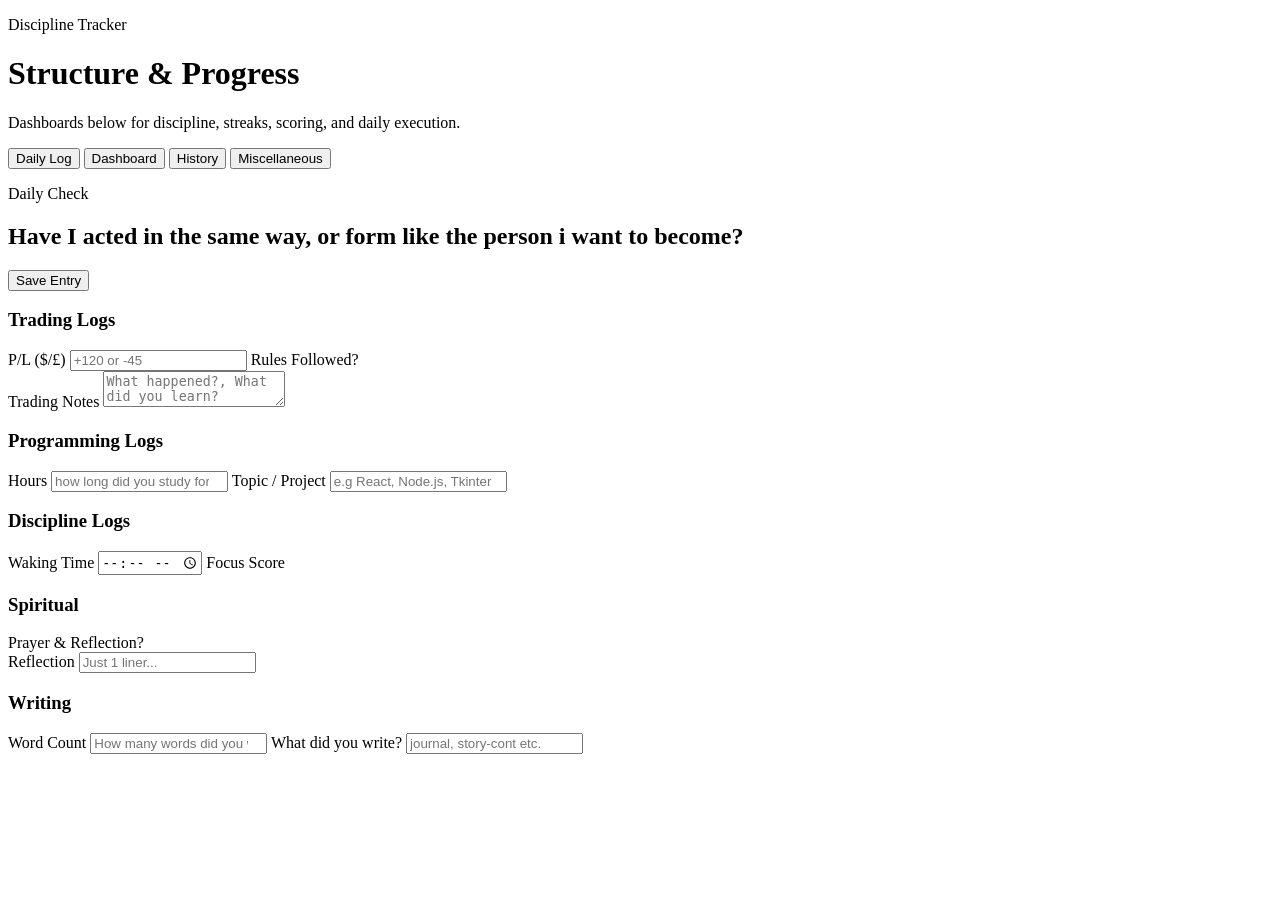
==== index.html @ d0b05ff3 "I added some of the base HTML code needed for logging of data." ====
<!DOCTYPE html>
<html lang="en">
<head>
    <meta charset="UTF-8">
    <meta name="viewport" content="width=device-width, initial-scale=1.0">
    <title>Discipline Tracker — Structure & Progress logger</title>
    <link rel="stylesheet" href="css/style.css">  
</head>
<body>
    <!--The Top bar on the website kind of explaining what the site does-->
    <div class="app">
        <header class="topbar">
            <div>
                <p class="eyebrow">Discipline Tracker</p>
                <h1>Structure & Progress</h1>
                <p class="description">Dashboards below for discipline, streaks, scoring, and daily execution.</p>
            </div>
            <!-- This Todays current date -->
            <div class="meta">
                <span id="today-label"></span>
            </div>
        </header>

        <!-- The Navigation bar for Daily Log, Dashboard, History and Miscallenous-->
        <nav>
            <button class="tab active" data-view="log">Daily Log</button>
            <button class="tab" data-view="dashboard">Dashboard</button>
            <button class="tab" data-view="history">History</button>
            <button class="tab" data-view="misc">Miscellaneous</button>
        </nav>

        <main>
            <section id="view-log" class="panel panel--primary">
                <div class="panel-head">
                    <div>
                        <p class="panel-label">Daily Check</p>
                        <h2> Have I acted in the same way, or form like the person i want to become?</h2>
                    </div>
                    <button id="save-button" class="button button--accent">Save Entry</button>
                </div>

            <!--Trading Logs Section-->
            <div class="segment">
                <h3 class="segment-title">Trading Logs</h3>
                <div class="grid grid-2">
                    <label class="field">
                        <span>P/L ($/£)</span>
                        <input type="number" id="t-pl" placeholder="+120 or -45" step="any">
                    </label>
                    <label class="field field--full">
                        <span> Rules Followed?</span>
                        <div id="rules-row" class="toggle-group"></div>
                        <input type="hidden" id="t-rules" value="No">
                    </label>
                </div>
                <label class="field field--full">
                    <span>Trading Notes</span>
                    <textarea id="notes" placeholder="What happened?, What did you learn?"></textarea>
                </label>
            </div>

            <!-- Programming Logs Section-->
             <div class="segment">
                <h3 class="segment-title">Programming Logs</h3>
                <div class="grid grid-2">
                    <label class="field">
                        <span>Hours</span>
                        <input type="number" id="p-hours" placeholder="how long did you study for? eg. 2.5 for 2hrs 30mins" step="any" min="0">
                    </label>
                    <label class="field">
                        <span> Topic / Project</span>
                        <input type="text" id="p-topic" placeholder="e.g React, Node.js, Tkinter">
                    </label>
                </div>
             </div>

             <!--Discipline Logs Section-->
             <div class="segment">
                <h3 class="segment-title">Discipline Logs</h3>
                <div class="grid grid-2">
                    <label class="field">
                        <span>Waking Time</span>
                        <input type="time" id="d-wake">
                    </label>
                    <label class="field">
                        <span>Focus Score</span>
                        <div id="focus-row" class="score-group"></div>
                        <input type="hidden" id="d-focus" value="0">
                    </label>
                </div>
             </div>

             <!-- Spiritual Growth Logs-->
              <div class="segment">
                <h3 class="segment-title">Spiritual</h3>
                <div class="grid grid-2">
                    <label class="field">
                        <span>Prayer & Reflection?</span>
                        <div id="prayer-row" class="toggle-group"></div>
                        <input type="hidden" id="s-prayer" value="No">
                    </label>
                        <label class="field">
                        <span>Reflection</span>
                        <input type="text" id="s-reflect" placeholder="Just 1 liner...">
                    </label>
                </div>
              </div>

            <!-- Story Writing -->
             <div class="segment">
                <h3 class="segment-title">Writing</h3>
                <div class="grid grid-2">
                    <label class="field">
                        <span>Word Count</span>
                        <input type="number" id="w-count" placeholder="How many words did you write today?" min="0">
                    </label>
                    <label class="field">
                        <span>What did you write?</span>
                        <input type="text" id="w-topic" placeholder="journal, story-cont etc.">
                    </label>
                </div>
             </div>
            
            <!-- Custom Sections Container-->
             <div id="custom-sections-container"></div>
            </section>
        </main>

    </div>
</body>
</html>
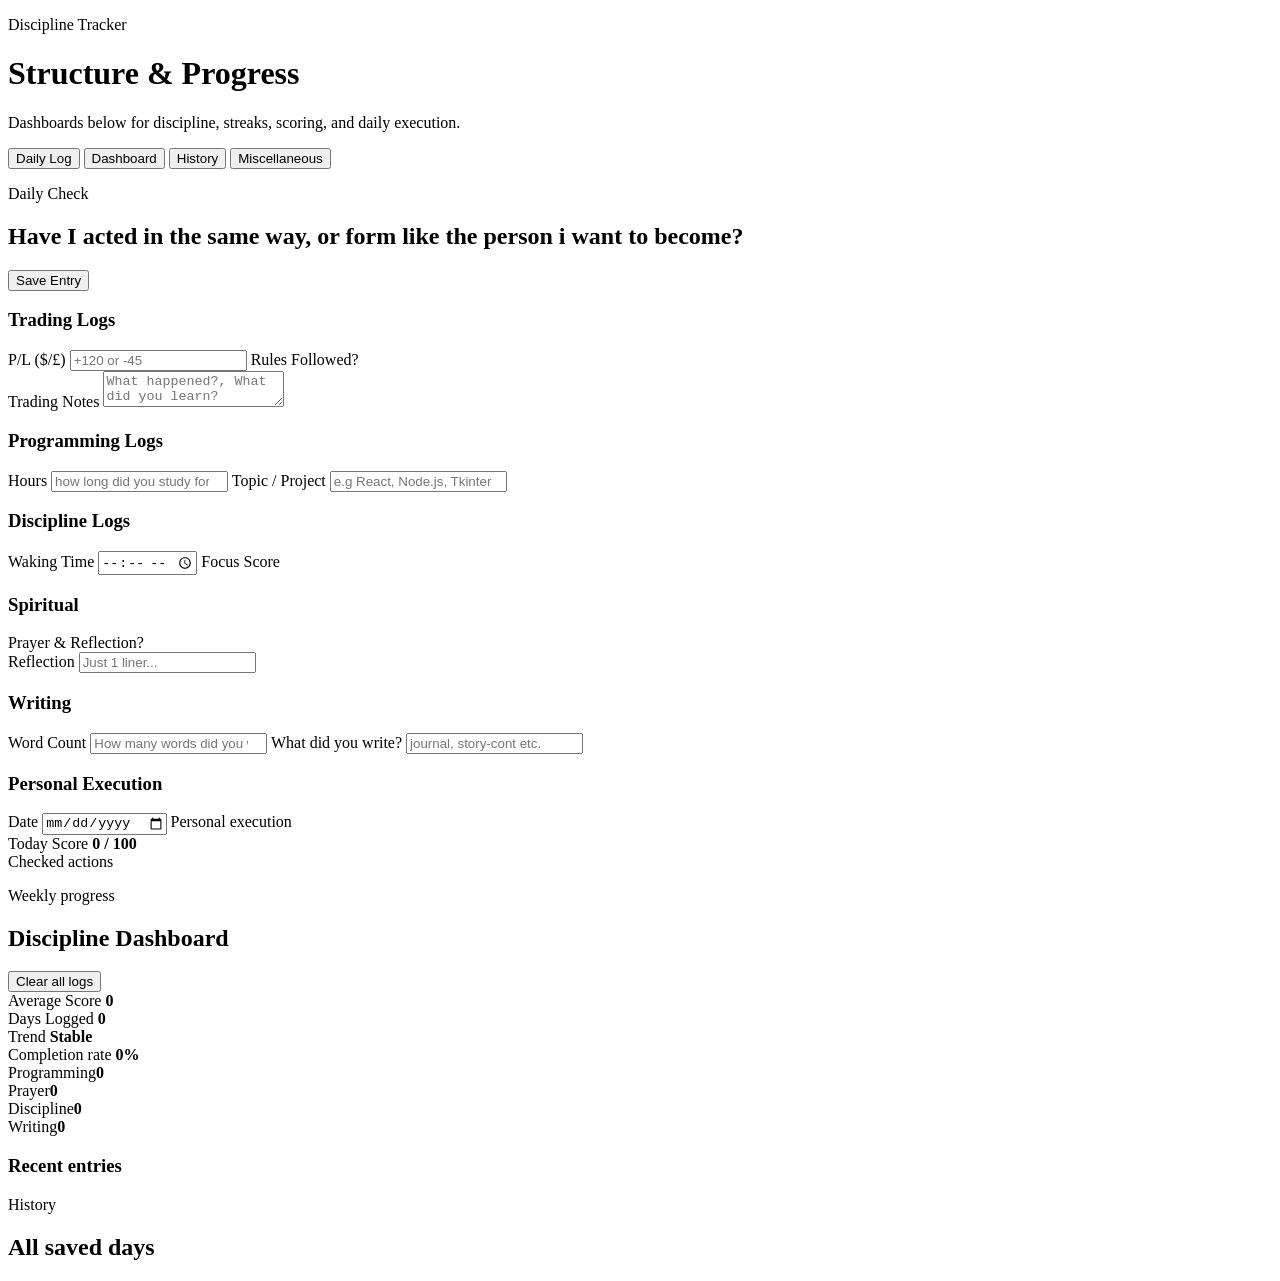
==== commit 527b4baa: "I have finished the HTML page of the webiste. i am moving on to the css page. lets goo" ====
--- a/index.html
+++ b/index.html
@@ -123,9 +123,90 @@
             
             <!-- Custom Sections Container-->
              <div id="custom-sections-container"></div>
-            </section>
+
+             <!--Personal Execution-->
+             <div class="segment">
+                <h3 class="segment-title"> Personal Execution</h3>
+                <div class="grid grid-2">
+                <label class="field">
+                    <span>Date</span>
+                    <input type="date" id="entry-date">
+                </label>
+                    <label class="field field--full">
+                    <span>Personal execution</span>
+                    <div id="self-row" class="toggle-group"></div>
+              <input type="hidden" id="self-check" value="No">
+            </label>
+          </div>
+        </div>
+
+        <div class="status-row">
+            <div class="status-card">
+                <span>Today Score</span>
+                <strong id="score-display">0 / 100</strong>
+            </div>
+            <div class="status-card">
+                <span>Checked actions</span>
+            </div>
+        </div>
+        </section>
+
+        <!--Dashboard section/tab-->
+        <section id="view-dashboard" class="panel panel--secondary hidden">
+            <div class="panel-head">
+                <div>
+                    <p class="panel-label">Weekly progress</p>
+                    <h2>Discipline Dashboard</h2>
+                </div>
+                <button id="clear-button" class="button button--ghost">Clear all logs</button>
+            </div>
+
+            <div class="grid grid-4 stats-grid">
+                <div class="stat-card">
+                    <span>Average Score</span>
+                    <strong id="avg-score">0</strong>
+                </div>
+
+                <div class="stat-card">
+                    <span>Days Logged</span>
+                    <strong id="total-days">0</strong>
+                </div>
+                <div class="stat-card">
+                    <span>Trend</span>
+                    <strong id="trend">Stable</strong>
+                </div>
+                <div class="stat-card">
+                    <span>Completion rate</span>
+                    <strong id="completion-rate">0%</strong>
+                </div>
+            </div>
+
+            <div class="grid grid-4 streak-grid">
+                <div class="streak-card"><span>Programming</span><strong id="coding-streak">0</strong></div>
+                <div class="streak-card"><span>Prayer</span><strong id="prayer-streak">0</strong></div>
+                <div class="streak-card"><span>Discipline</span><strong id="discipline-streak">0</strong></div>
+                <div class="streak-card"><span>Writing</span><strong id="writing streak">0</strong></div>
+            </div>
+            
+            <!--History tab-->
+            <div class="logs-panel">
+                <h3>Recent entries</h3>
+                <div id="history-list" class="history-list"></div>
+            </div>
+        </section>
+
+        <section id="view-history" class="panel-hidden">
+            <div class="panel-head">
+                <div>
+                    <p class="panel-label">History</p>
+                    <h2>All saved days</h2>
+                </div>
+            </div>
+            <div id="history-list-full" class="history-list"></div>
+        </section>
         </main>
 
     </div>
+    <script src="js/script.js"></script>
 </body>
 </html>
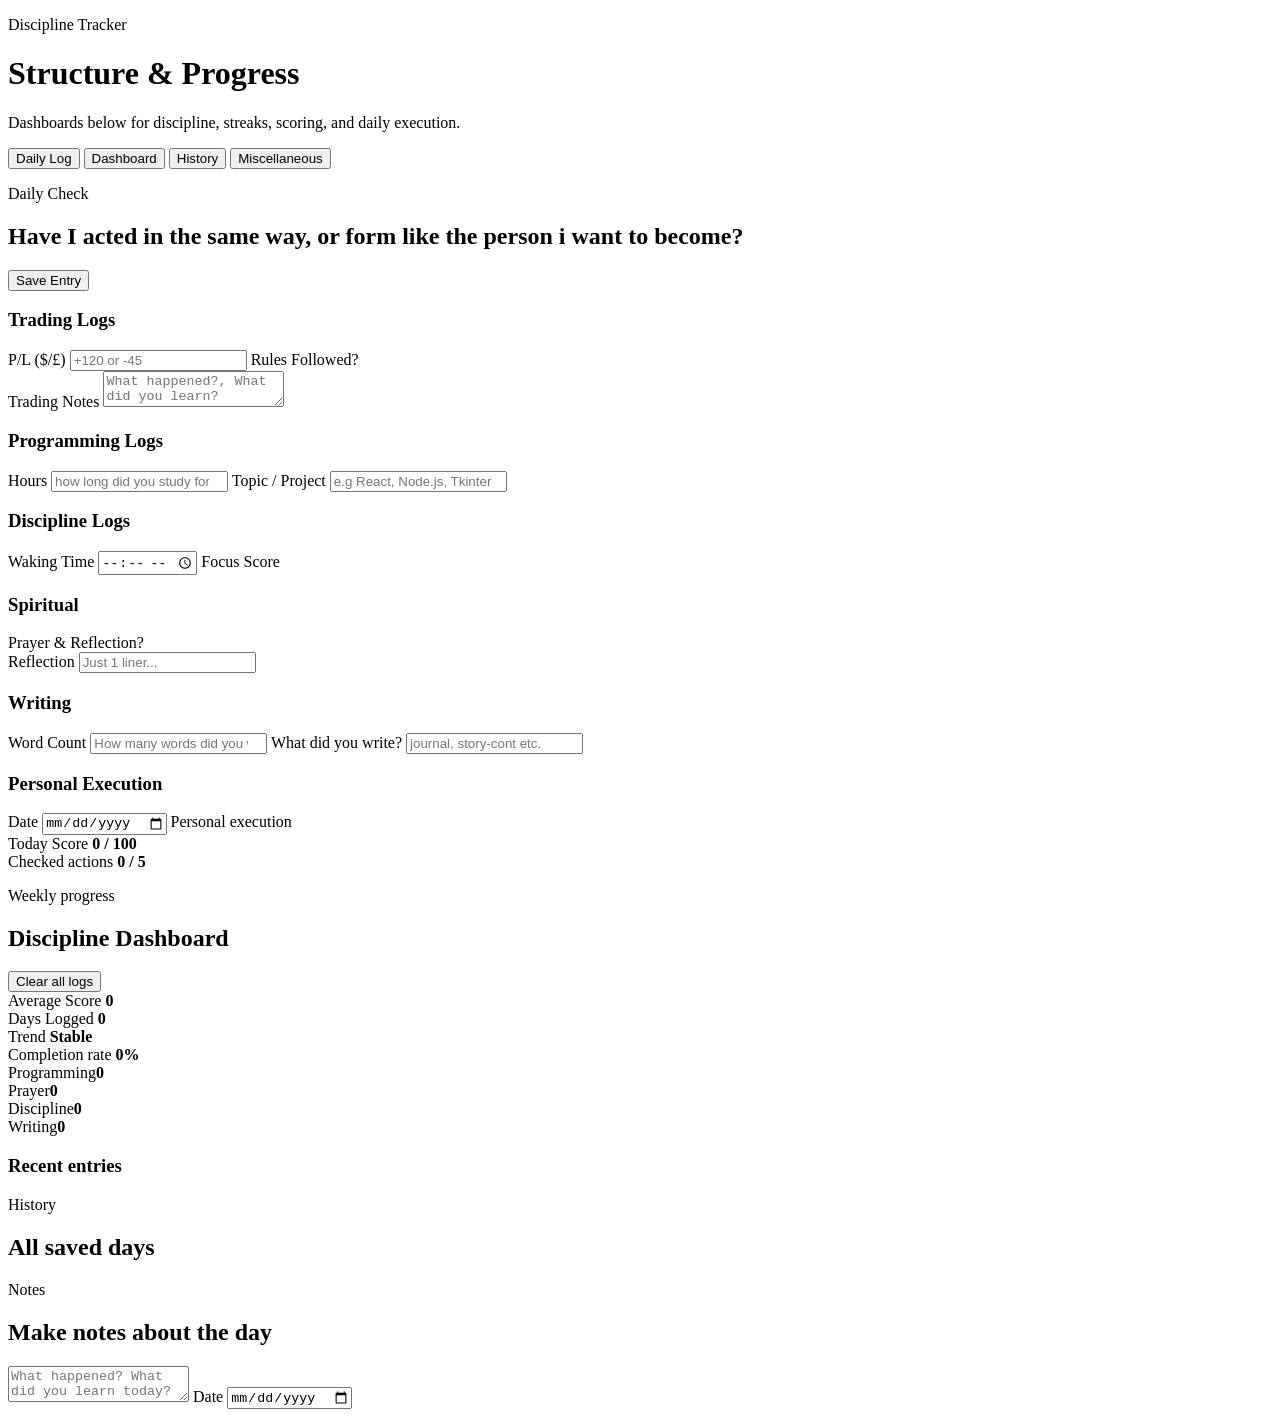
==== commit 5019e3bd: "feat: finalize HTML structure and add misc section" ====
--- a/index.html
+++ b/index.html
@@ -22,7 +22,7 @@
         </header>
 
         <!-- The Navigation bar for Daily Log, Dashboard, History and Miscallenous-->
-        <nav>
+        <nav class="tabbar">
             <button class="tab active" data-view="log">Daily Log</button>
             <button class="tab" data-view="dashboard">Dashboard</button>
             <button class="tab" data-view="history">History</button>
@@ -147,6 +147,7 @@
             </div>
             <div class="status-card">
                 <span>Checked actions</span>
+                <strong id="action-count">0 / 5</strong>
             </div>
         </div>
         </section>
@@ -185,7 +186,7 @@
                 <div class="streak-card"><span>Programming</span><strong id="coding-streak">0</strong></div>
                 <div class="streak-card"><span>Prayer</span><strong id="prayer-streak">0</strong></div>
                 <div class="streak-card"><span>Discipline</span><strong id="discipline-streak">0</strong></div>
-                <div class="streak-card"><span>Writing</span><strong id="writing streak">0</strong></div>
+                <div class="streak-card"><span>Writing</span><strong id="writing-streak">0</strong></div>
             </div>
             
             <!--History tab-->
@@ -195,7 +196,7 @@
             </div>
         </section>
 
-        <section id="view-history" class="panel-hidden">
+        <section id="view-history" class="panel hidden">
             <div class="panel-head">
                 <div>
                     <p class="panel-label">History</p>
@@ -204,8 +205,21 @@
             </div>
             <div id="history-list-full" class="history-list"></div>
         </section>
+
+        <section id="view-misc" class="panel hidden">
+            <div class="panel-head">
+                <p class="panel-label">Notes</p>
+                <h2>Make notes about the day</h2>
+            </div>
+            <div>
+                <textarea id="misc-notes" placeholder="What happened? What did you learn today?"></textarea>
+                <label class="field">
+                    <span>Date</span>
+                    <input type="date" id="misc-date">
+                </label>
+             </div>
+        </section>
         </main>
-
     </div>
     <script src="js/script.js"></script>
 </body>
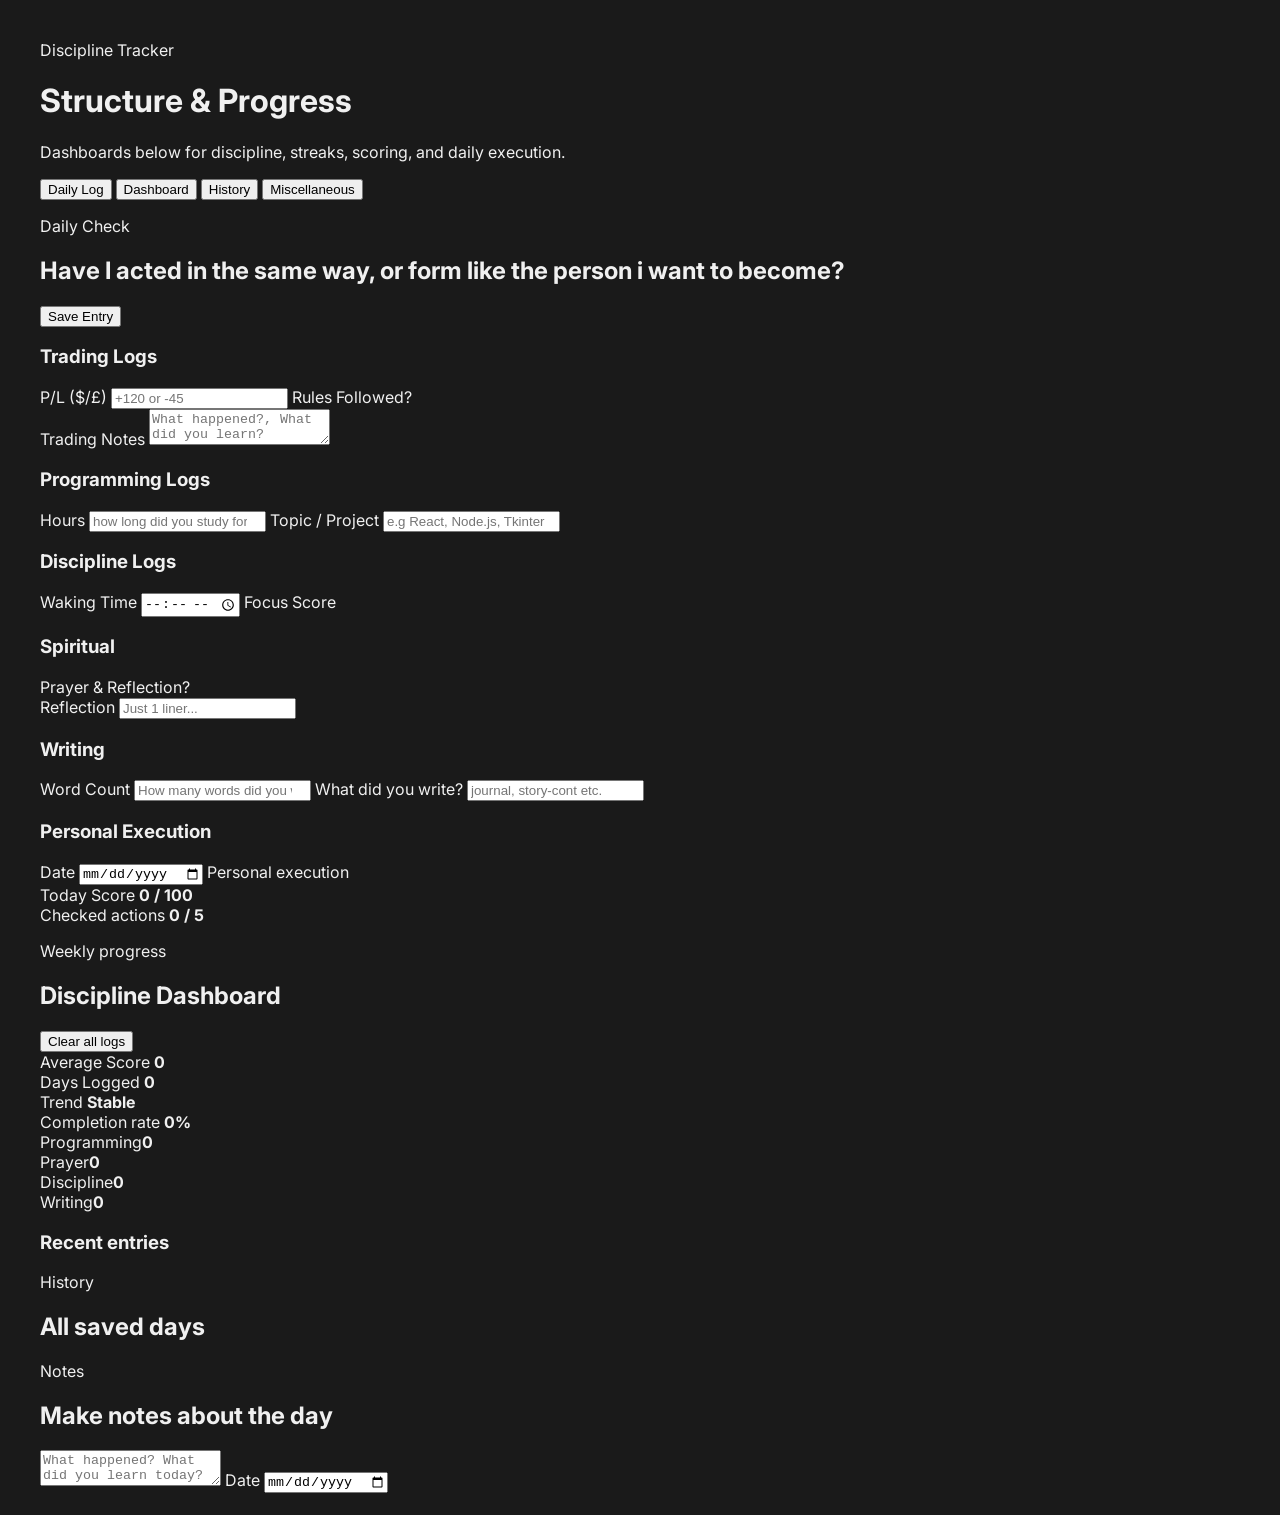
==== commit 76dceff2: "feat: add base body and app container styles" ====
--- a/index.html
+++ b/index.html
@@ -4,6 +4,7 @@
     <meta charset="UTF-8">
     <meta name="viewport" content="width=device-width, initial-scale=1.0">
     <title>Discipline Tracker — Structure & Progress logger</title>
+    <link href="https://fonts.googleapis.com/css2?family=Inter:wght@400;600;700&display=swap" rel="stylesheet">
     <link rel="stylesheet" href="css/style.css">  
 </head>
 <body>
--- a/css/style.css
+++ b/css/style.css
@@ -0,0 +1,27 @@
+:root{
+    --bg: #1a1a1a;/*Dark Background*/
+    --surface:#252525;     /*Lighter Darker for cards*/
+    --text: #f0f0f0;/*near white for good contrast*/
+    --muted: #888888;        /*Dimmer text for labels*/
+    --accent: #ff4b33; /*Orange Red*/
+}
+
+body{
+    background: var(--bg);
+    color: var(--text);
+    margin: 0;
+    font-family: Inter, sans-serif;
+}
+.app{
+    max-width: 1200px;
+    margin: 0 auto;
+    padding: 24px;
+}
+
+/*body — background, font, margin reset
+.app — max width, centering
+.topbar — your header
+.tabbar — navigation
+.panel — section containers
+.segment — individual cards inside panels
+Small elements last — buttons, inputs, labels*/
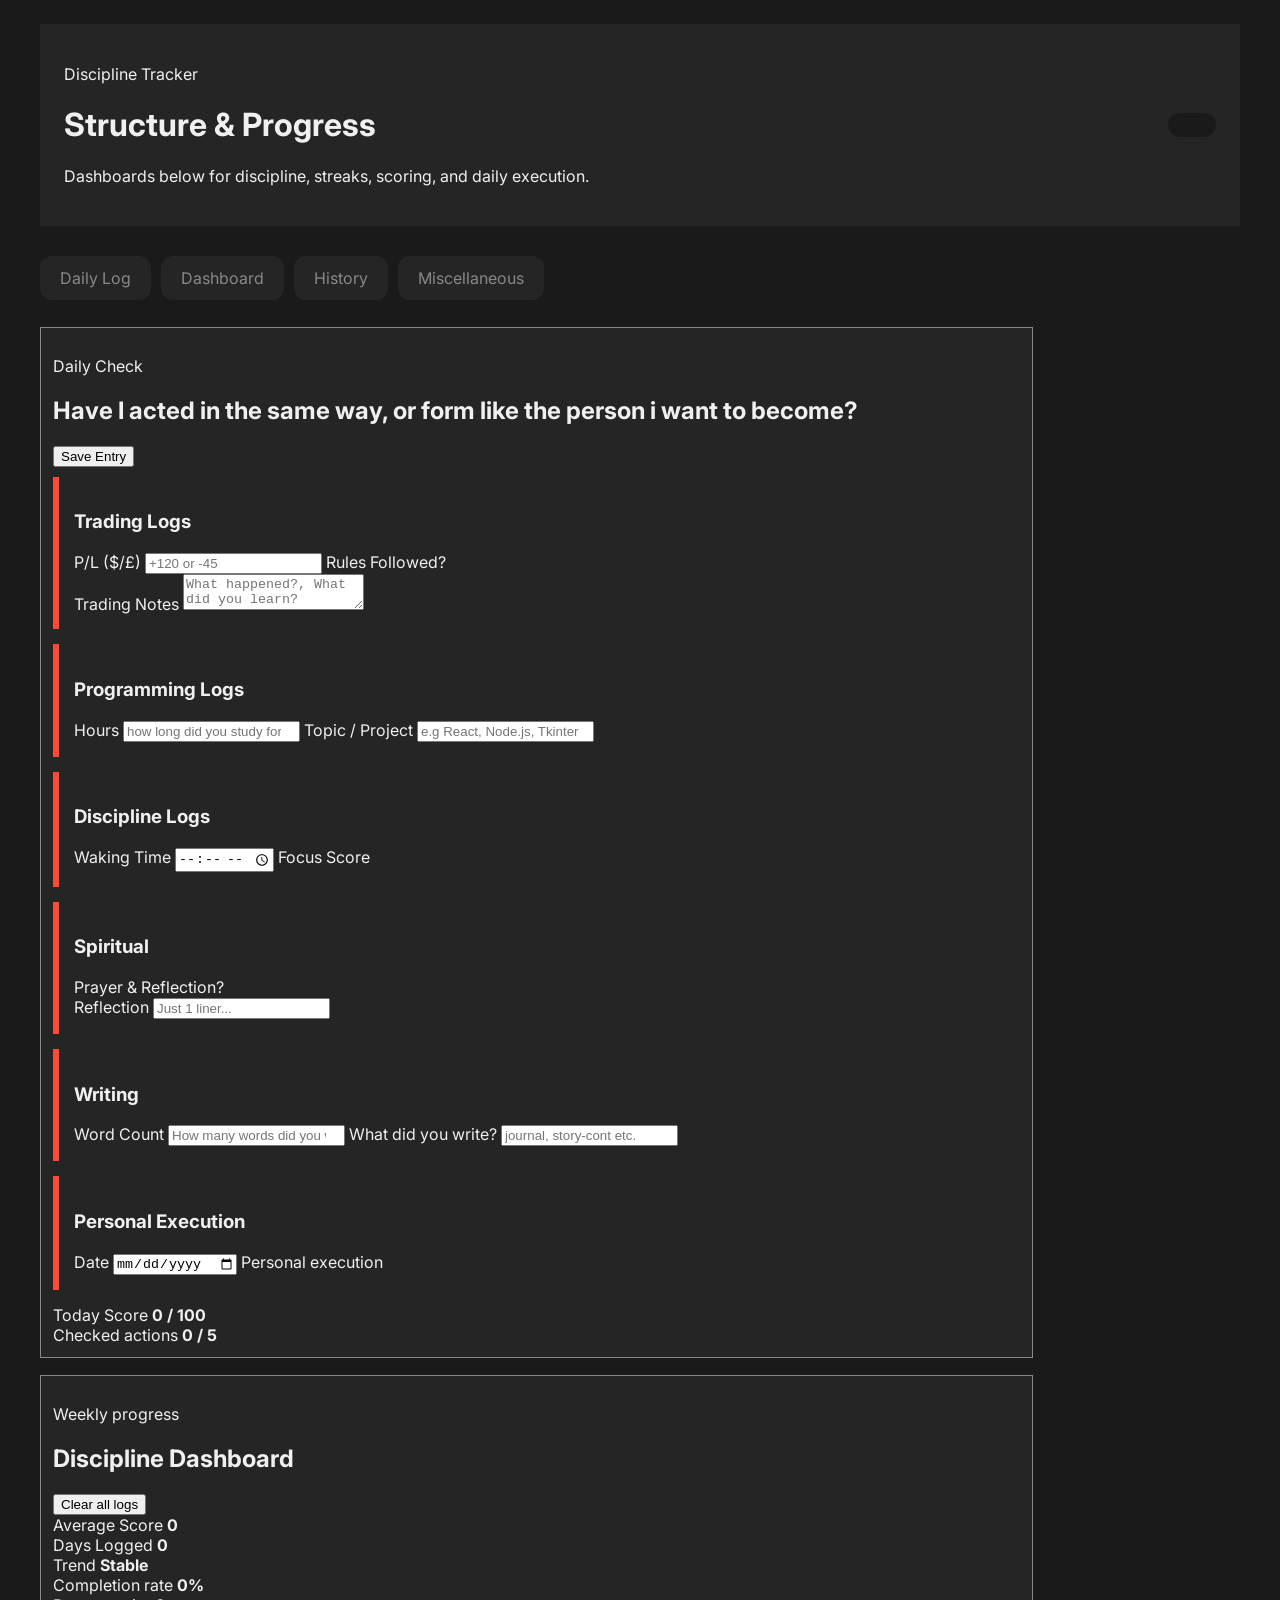
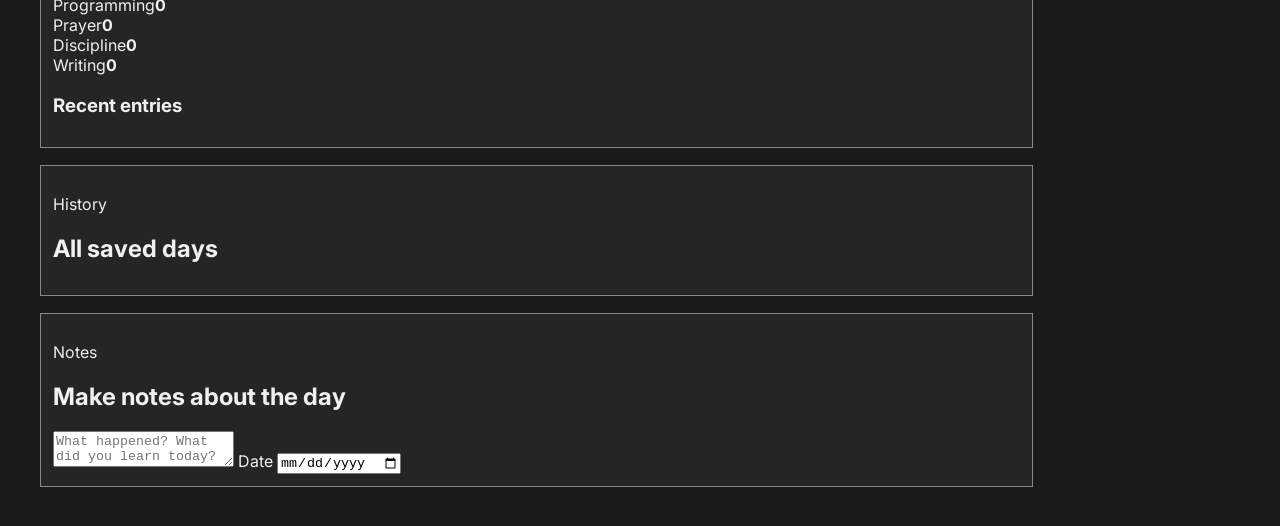
==== commit 1941d01b: "feat: update tab navigation from buttons to links for improved accessibility" ====
--- a/index.html
+++ b/index.html
@@ -24,10 +24,10 @@
 
         <!-- The Navigation bar for Daily Log, Dashboard, History and Miscallenous-->
         <nav class="tabbar">
-            <button class="tab active" data-view="log">Daily Log</button>
-            <button class="tab" data-view="dashboard">Dashboard</button>
-            <button class="tab" data-view="history">History</button>
-            <button class="tab" data-view="misc">Miscellaneous</button>
+            <a href="#view-log" class="tab active" data-view="log">Daily Log</a>
+            <a href="#view-dashboard" class="tab" data-view="dashboard">Dashboard</a>
+            <a href="#view-history" class="tab" data-view="history">History</a>
+            <a href="#view-misc" class="tab" data-view="misc">Miscellaneous</a>
         </nav>
 
         <main>
--- a/css/style.css
+++ b/css/style.css
@@ -4,24 +4,98 @@
     --text: #f0f0f0;/*near white for good contrast*/
     --muted: #888888;        /*Dimmer text for labels*/
     --accent: #ff4b33; /*Orange Red*/
+    --font: Inter, sans-serif; /*Claudes Font style*/
 }
 
 body{
     background: var(--bg);
     color: var(--text);
     margin: 0;
-    font-family: Inter, sans-serif;
+    font-family: var(--font);
 }
 .app{
     max-width: 1200px;
     margin: 0 auto;
     padding: 24px;
 }
+.topbar{
+    display: flex;
+    justify-content: space-between;
+    align-items: center;
+
+    background: var(--surface);
+    padding: 24px;
+    margin-bottom: 20px;
+}
+
+.meta{
+    border-radius: 999px;
+    padding: 12px 24px;
+    background: var(--bg);
+    color:var(--text);
+}
+
+.tabbar{
+    background: var(--bg);
+    padding: 10px 0;
+    display: flex;
+    gap: 10px;
+    position: sticky;
+    top: 0;
+}
+
+.tab{
+    padding: 12px 20px;
+    border-radius: 12px;
+    background: var(--surface);
+    text-decoration: none;
+    color: var(--muted);
+    cursor: pointer;
+    z-index: 1;
+    position: relative;
+    overflow: hidden;
+}
+
+.tab::before{
+    z-index: -1;
+    content: '';
+    position: absolute;
+    bottom: 0;
+    left: 0;
+    width: 100%;
+    height: 0;
+    background: var(--accent);
+    transition: height 0.3s ease;
+    
+}
+
+.tab:hover::before{
+    height: 100%;
+}
+
+
+.panel{
+    max-width: 967px;
+    background-color: var(--surface);
+    border: 1px solid var(--muted);
+    margin: 17px 0px 17px 0px;
+    padding: 12px;
+}
+
+
+.segment{
+    margin: 10px 0px 15px 0px;
+    background-color: var(--surface);
+    border-left: 6px solid var(--accent);
+    padding: 15px;
+}
+
 
 /*body — background, font, margin reset
 .app — max width, centering
 .topbar — your header
 .tabbar — navigation
-.panel — section containers
-.segment — individual cards inside panels
+
+.panel — section containers 
+.segment — individual cards inside panels#Up to here#
 Small elements last — buttons, inputs, labels*/
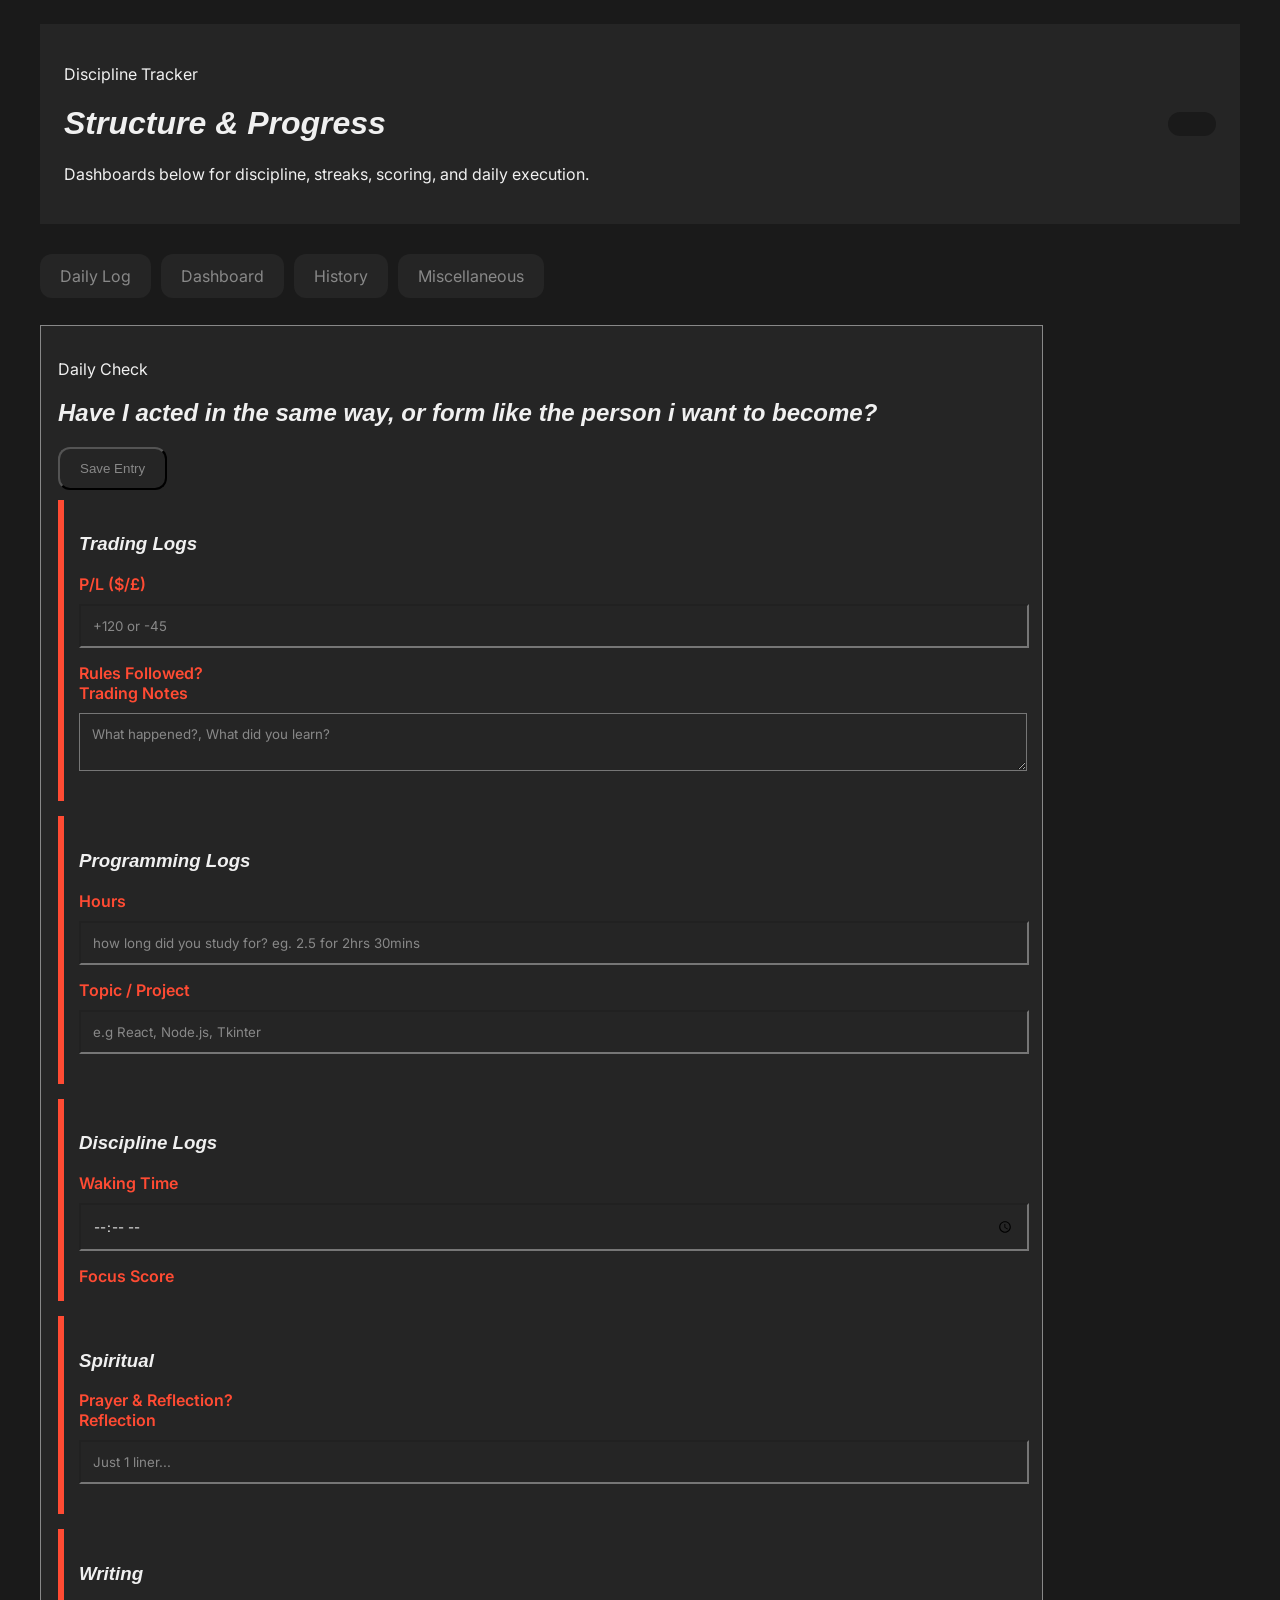
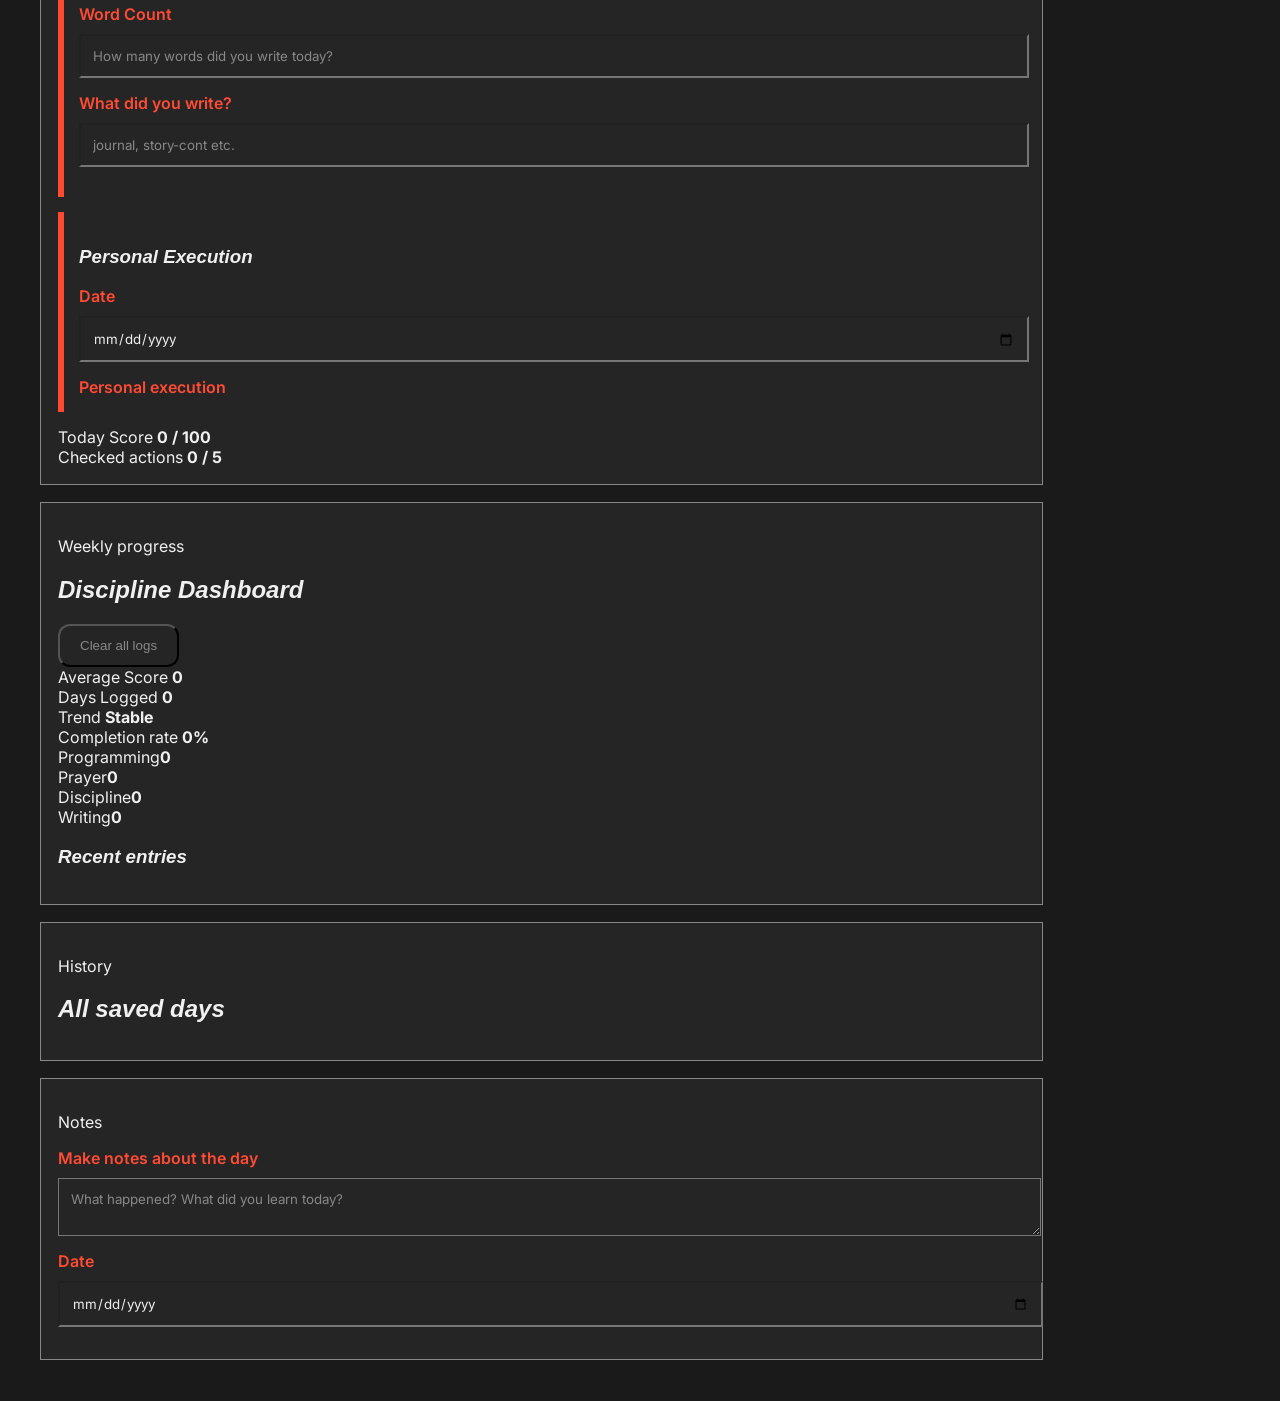
==== commit f19ca661: "feat: enhance input and textarea styles for better usability and accessibility" ====
--- a/index.html
+++ b/index.html
@@ -210,7 +210,7 @@
         <section id="view-misc" class="panel hidden">
             <div class="panel-head">
                 <p class="panel-label">Notes</p>
-                <h2>Make notes about the day</h2>
+                <label>Make notes about the day</label>
             </div>
             <div>
                 <textarea id="misc-notes" placeholder="What happened? What did you learn today?"></textarea>
--- a/css/style.css
+++ b/css/style.css
@@ -79,7 +79,7 @@
     background-color: var(--surface);
     border: 1px solid var(--muted);
     margin: 17px 0px 17px 0px;
-    padding: 12px;
+    padding: 17px;
 }
 
 
@@ -90,12 +90,73 @@
     padding: 15px;
 }
 
+.button{
+    padding: 12px 20px;
+    border-radius: 12px;
+    background: var(--surface);
+    color: var(--muted);
+    cursor: pointer;
+    z-index: 1;
+    position: relative;
+    overflow: hidden;
+}
 
-/*body — background, font, margin reset
+.button::before{
+    z-index: -1;
+    content: '';
+    position: absolute;
+    bottom: 0;
+    left: 0;
+    width: 100%;
+    height: 0;
+    background: var(--accent);
+    transition: height 0.3s ease;
+    
+}
+
+.button:hover::before{
+    height: 100%;
+}
+
+input,textarea {
+    display: block;
+    width: 99%;
+    background-color: var(--surface);
+    color: var(--text);
+    padding: 12px;
+    margin: 10px 0px 15px 0px;
+    font-family: var(--font);
+    resize: vertical;
+    outline: none;
+    transition: box-shadow 0.3s ease-in;
+}
+
+input:focus, textarea:focus{
+    box-shadow: 0px 0px 7px 2px rgba(255, 75, 51, 0.4);
+}
+
+label{
+    margin: 0;
+    color: var(--accent);
+    font-weight: 600;
+}
+
+::placeholder{
+    color: var(--muted);
+}
+
+h1,h2,h3{
+    font-style: italic;
+    font-family: var(--font);
+    color: var(--text);
+}
+/*
+body — background, font, margin reset
 .app — max width, centering
 .topbar — your header
 .tabbar — navigation
 
 .panel — section containers 
-.segment — individual cards inside panels#Up to here#
-Small elements last — buttons, inputs, labels*/+.segment — individual cards inside panels
+Small elements last — buttons, inputs, labels#Up to here#
+*/
